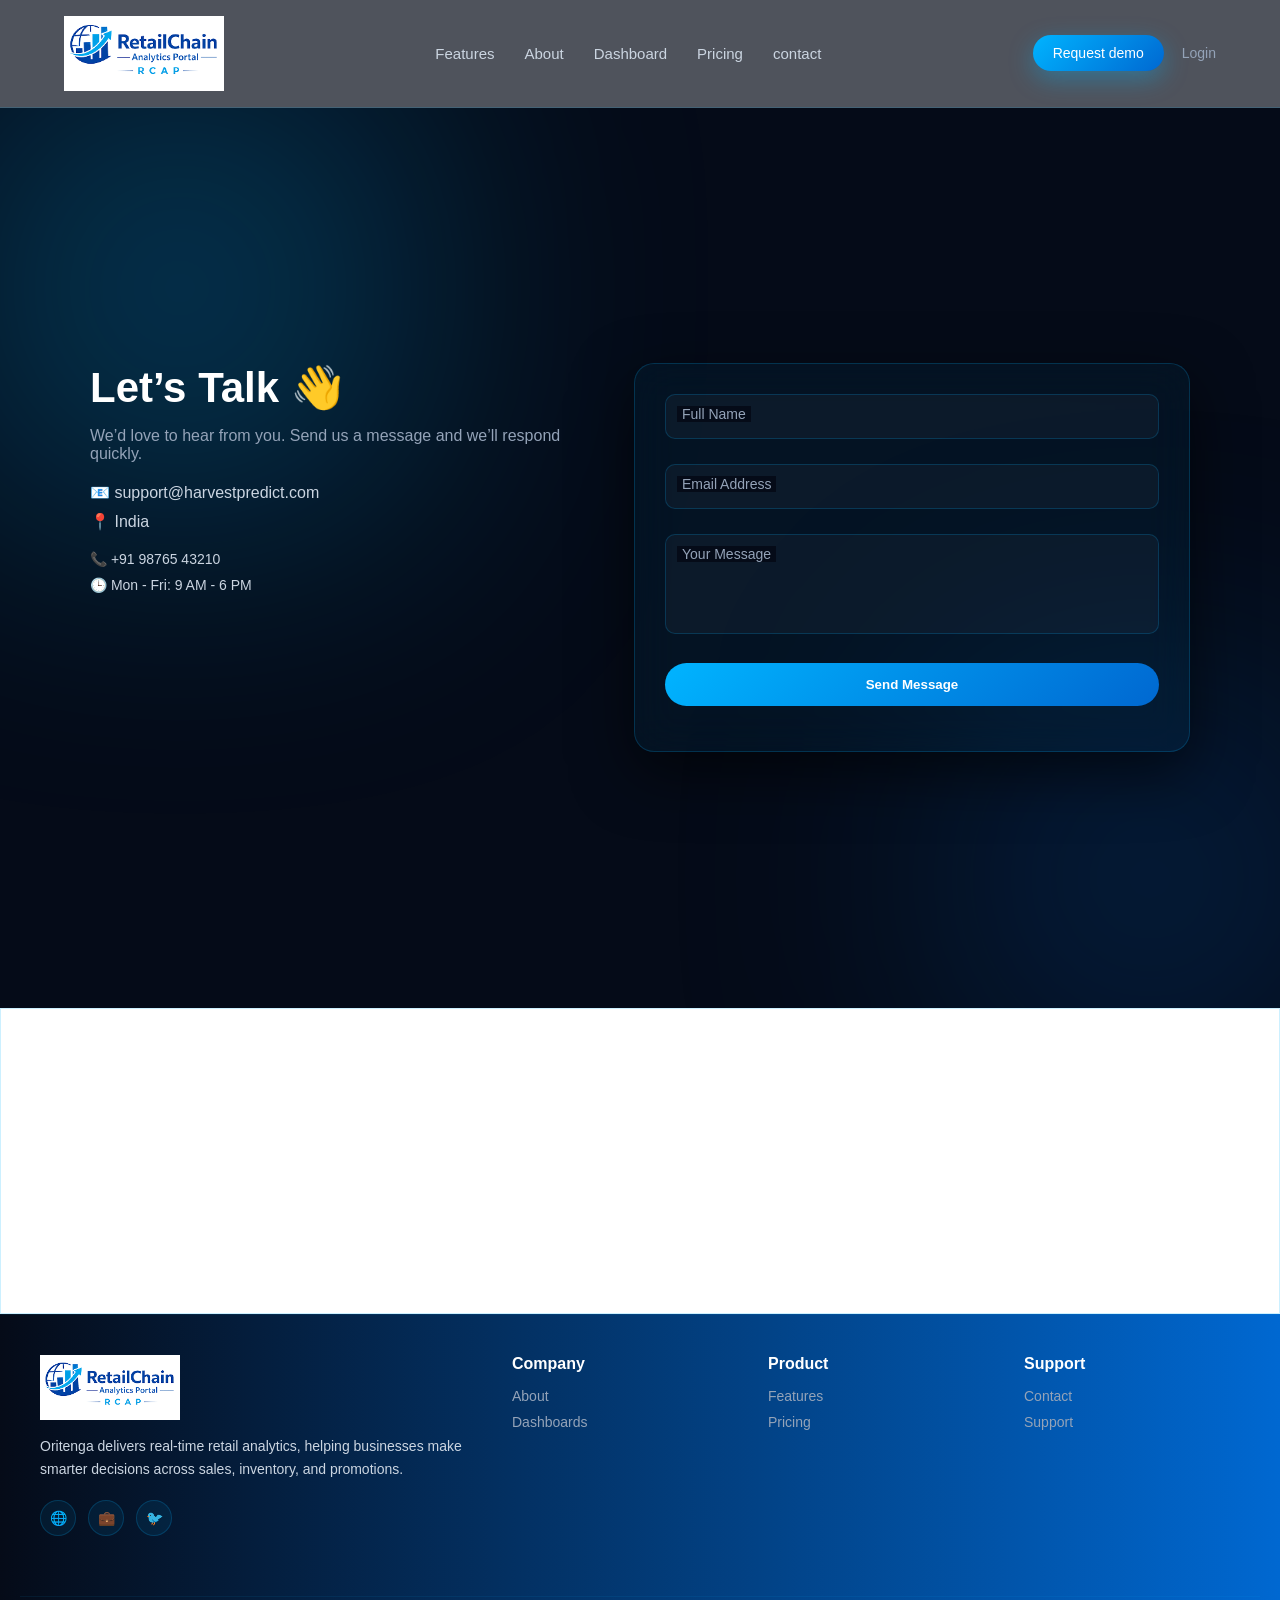
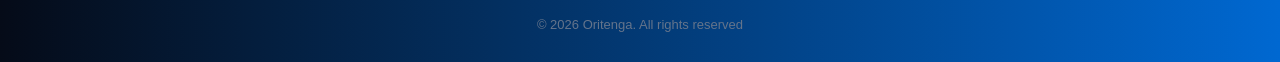
==== contact.html @ 6fa5c56d "retail website" ====
<!DOCTYPE html>
<html lang="en">

<head>
    <meta charset="UTF-8">
    <meta name="viewport" content="width=device-width, initial-scale=1.0">
    <title>Contact Us - RetailChain Analytics Portal</title>
    <link rel="stylesheet" href="assets/css/style.css">
</head>

<body>
    <header class="navbar">
        <div class="nav-container">

            <!-- Logo -->
            <div class="logo">
                <a href="/"><img src="assets/images/logo.png" alt=""></a>
            </div>

            <!-- Nav Links -->
            <nav class="nav-links" id="navLinks">
                <a href="/#features">Features</a>
                <a href="/#solution">About</a>
                <a href="/#showcase">Dashboard</a>
                <a href="pricing.html">Pricing</a>
                <a href="contact.html">contact</a>
                <div class="nav-actions mobile-cta">
                    <a href="login.html" class="login">Login</a>
                    <a href="javacript:void(0)" class="btn-primary" onclick="openModal()">Request demo</a>
                </div>
            </nav>

            <!-- Right Buttons -->
            <div class="nav-actions">
                <a href="javacript:void(0)" class="btn-primary" onclick="openModal()">Request demo</a>
                <a href="login.html" class="login">Login</a>
            </div>

            <!-- Mobile Menu Icon -->
            <div class="menu-toggle" id="menuToggle">
                ☰
            </div>

        </div>
    </header>
    <section class="contact">

        <!-- Background Glow -->
        <div class="bg-blur"></div>

        <div class="contact-wrapper">

            <!-- LEFT -->
            <div class="contact-left">
                <h1>Let’s Talk 👋</h1>
                <p>We’d love to hear from you. Send us a message and we’ll respond quickly.</p>

                <div class="contact-details">
                    <div>📧 support@harvestpredict.com</div>
                    <div>📍 India</div>
                </div>
                <div class="contact-extra">
                    <div style="margin-bottom: 10px;">📞 +91 98765 43210</div>
                    <div>🕒 Mon - Fri: 9 AM - 6 PM</div>
                </div>
            </div>

            <!-- RIGHT FORM -->
            <div class="contact-card">
                <form id="contactForm">

                    <div class="input-group">
                        <input type="text" id="name" required>
                        <label>Full Name</label>
                        <span class="error"></span>
                    </div>

                    <div class="input-group">
                        <input type="email" id="email" required>
                        <label>Email Address</label>
                        <span class="error"></span>
                    </div>

                    <div class="input-group">
                        <textarea id="message" required></textarea>
                        <label>Your Message</label>
                        <span class="error"></span>
                    </div>

                    <button type="submit" class="btn-submit">
                        <span class="btn-text">Send Message</span>
                        <span class="loader"></span>
                    </button>

                    <div id="successMsg"></div>

                </form>
            </div>

        </div>
    </section>
    <div class="contact-map">
        <iframe src="https://www.google.com/maps?q=India&output=embed" loading="lazy">
        </iframe>
    </div>
    <footer class="footer">
        <div class="footer-container">

            <!-- Column 1: Brand -->
            <div class="footer-col brand">
                <div class="logo">
                    <img src="assets/images/logo.png" alt="logo">
                </div>
                <p>
                    Oritenga delivers real-time retail analytics, helping businesses make smarter decisions
                    across sales, inventory, and promotions.
                </p>

                <div class="socials">
                    <a href="#">🌐</a>
                    <a href="#">💼</a>
                    <a href="#">🐦</a>
                </div>
            </div>

            <!-- Column 2 -->
            <div class="footer-col">
                <h4>Company</h4>
                <a href="/#solution">About</a>
                <a href="/#showcase">Dashboards</a>
                <!-- <a href="#">Blog</a> -->
            </div>

            <!-- Column 3 -->
            <div class="footer-col">
                <h4>Product</h4>
                <a href="/#features">Features</a>
                <a href="pricing.html">Pricing</a>
            </div>

            <!-- Column 4 -->
            <div class="footer-col">
                <h4>Support</h4>
                <a href="contact.html">Contact</a>
                <a href="contact.html">Support</a>
                <!-- <a href="#">Privacy Policy</a> -->
            </div>

        </div>

        <!-- Bottom Bar -->
        <div class="footer-bottom">
            <p>© 2026 Oritenga. All rights reserved</p>
        </div>
    </footer>
    <div class="modal" id="demoModal">

        <div class="modal-content" id="modalBox">

            <span class="close" onclick="closeModal()">&times;</span>

            <h2>Request a Demo</h2>

            <form id="demoForm">

                <input type="text" id="name" placeholder="Full Name" required>
                <input type="email" id="email" placeholder="Email Address" required>
                <input type="text" placeholder="Farm Size / Location">

                <p class="" id="formError"></p>

                <button type="submit">Submit Request</button>

            </form>

        </div>

    </div>

    <script src="assets/js/script.js"></script>
    <script>
        const contactform = document.getElementById("contactForm");
        const loader = document.querySelector(".loader");
        const btnText = document.querySelector(".btn-text");

        contactform.addEventListener("submit", function (e) {
            e.preventDefault();

            let valid = true;

            const name = document.getElementById("name");
            const email = document.getElementById("email");
            const message = document.getElementById("message");
            const successMsg = document.getElementById("successMsg");

            document.querySelectorAll(".error").forEach(e => e.innerText = "");
            successMsg.innerText = "";

            if (name.value.trim() === "") {
                showError(name, "Required");
                valid = false;
            }

            if (!validateEmail(email.value)) {
                showError(email, "Invalid email");
                valid = false;
            }

            if (message.value.trim() === "") {
                showError(message, "Required");
                valid = false;
            }

            if (valid) {
                btnText.style.opacity = "0.5";
                loader.style.display = "inline-block";

                setTimeout(() => {
                    loader.style.display = "none";
                    btnText.style.opacity = "1";

                    successMsg.innerText = "✅ Message sent successfully!";
                    contactform.reset();
                }, 1500);
            }
        });

        function showError(input, msg) {
            input.parentElement.querySelector(".error").innerText = msg;
        }

        function validateEmail(email) {
            return /^[^\s@]+@[^\s@]+\.[^\s@]+$/.test(email);
        }
    </script>
</body>

</html>
---- assets/css/style.css ----
/* Reset */
* {
    margin: 0;
    padding: 0;
    box-sizing: border-box;
    font-family: 'Inter', sans-serif;
}

/* Body */
body {
    background: #ffffff;
    color: #fff;
}

/* Navbar */
/* Navbar */
.navbar {
    position: sticky;
    top: 0;
    width: 100%;
    z-index: 1000;

    backdrop-filter: blur(16px);
    background: rgba(5, 11, 24, 0.7);
    border-bottom: 1px solid rgba(0, 180, 255, 0.15);
}

/* Container */
.nav-container {
    max-width: 1200px;
    margin: auto;
    padding: 16px 24px;

    display: flex;
    align-items: center;
    justify-content: space-between;
}

/* Logo */
.logo {
    font-size: 20px;
    font-weight: 600;
    background: #ffffff;
    display: flex;
    align-items: center;
    gap: 8px;
}

.logo img {
    width: 160px;
}

/* Nav Links */
.nav-links {
    display: flex;
    gap: 30px;
}

.nav-links a {
    text-decoration: none;
    color: #cbd5e1;
    font-size: 15px;
    position: relative;
    transition: 0.3s;
}

/* Hover underline animation */
.nav-links a::after {
    content: "";
    position: absolute;
    width: 0%;
    height: 2px;
    left: 0;
    bottom: -6px;
    background: linear-gradient(135deg, #00B4FF, #0068D1);
    transition: 0.3s;
}

.nav-links a:hover {
    color: #00B4FF;
}

.nav-links a:hover::after {
    width: 100%;
}

/* Actions */
.nav-actions {
    display: flex;
    align-items: center;
    gap: 18px;
}

/* Login */
.login {
    text-decoration: none;
    color: #94a3b8;
    font-size: 14px;
    transition: 0.3s;
}

.login:hover {
    color: #00B4FF;
}

/* Primary Button */
.btn-primary {
    padding: 10px 20px;
    border-radius: 999px;
    text-decoration: none;
    font-size: 14px;
    font-weight: 500;

    background: linear-gradient(135deg, #00B4FF, #0068D1);
    color: #fff;

    transition: 0.3s;
    box-shadow: 0 8px 25px rgba(0, 180, 255, 0.35);
}

.btn-primary:hover {
    transform: translateY(-2px);
    box-shadow: 0 12px 35px rgba(0, 180, 255, 0.6);
}

/* Mobile Menu Icon */
.menu-toggle {
    display: none;
    font-size: 24px;
    cursor: pointer;
    color: #00B4FF;
}

/* Mobile CTA */
.mobile-cta {
    display: none;
}

/* ================= MOBILE ================= */
@media (max-width: 768px) {

    .nav-links {
        position: absolute;
        top: 70px;
        left: 0;
        width: 100%;

        flex-direction: column;
        align-items: center;
        gap: 20px;

        background: rgba(5, 11, 24, 0.95);
        backdrop-filter: blur(20px);
        border-bottom: 1px solid rgba(0, 180, 255, 0.15);

        padding: 25px 0;

        /* Animation instead of display none */
        opacity: 0;
        transform: translateY(-10px);
        pointer-events: none;

        transition: all 0.3s ease;
    }

    .nav-links.active {
        opacity: 1;
        transform: translateY(0);
        pointer-events: auto;
    }

    /* Nav links style */
    .nav-links a {
        font-size: 16px;
        color: #cbd5e1;
    }

    .nav-links a:hover {
        color: #00B4FF;
    }

    /* Hide desktop actions */
    .nav-actions {
        display: none;
    }

    /* Menu icon */
    .menu-toggle {
        display: block;
        font-size: 24px;
        color: #00B4FF;
        cursor: pointer;
    }

    /* Mobile CTA */
    .mobile-cta {
        display: flex;
        flex-direction: column;
        gap: 12px;
        margin-top: 10px;
        width: 80%;
    }

    .mobile-cta .btn-primary {
        width: 100%;
        text-align: center;
        padding: 12px;
        border-radius: 8px;
    }
}

/* HERO SECTION */
.hero {
    position: relative;
    padding: 60px 20px;
    text-align: center;
    overflow: hidden;
    background: #050b18;
    color: #fff;
}

/* Gradient Glow Background (UPDATED COLORS) */
.hero-bg {
    position: absolute;
    width: 650px;
    height: 650px;
    background: radial-gradient(circle, rgba(0, 180, 255, 0.35), transparent);
    top: -120px;
    left: 50%;
    transform: translateX(-50%);
    filter: blur(140px);
    z-index: 0;
}

/* Optional secondary glow */
.hero::after {
    content: "";
    position: absolute;
    width: 500px;
    height: 500px;
    background: radial-gradient(circle, rgba(0, 104, 209, 0.25), transparent);
    bottom: -150px;
    right: -100px;
    filter: blur(120px);
}

/* Content */
.hero-content {
    position: relative;
    max-width: 820px;
    margin: auto;
    z-index: 2;
}

.hero-content .badge {
    display: inline-block;
    padding: 6px 14px;
    background: rgba(0, 180, 255, 0.1);
    border: 1px solid rgba(0, 180, 255, 0.3);
    border-radius: 20px;
    font-size: 12px;
    margin-bottom: 20px;
    color: #00B4FF;
    position: inherit;
    top: inherit;
    left: inherit;
}

.hero h1 {
    font-size: 50px;
    font-weight: 700;
    line-height: 1.2;
}

/* Gradient Text Highlight */
.hero h1 span {
    background: linear-gradient(135deg, #00B4FF, #0068D1);
    -webkit-background-clip: text;
    -webkit-text-fill-color: transparent;
}

.subheading {
    margin-top: 20px;
    font-size: 16px;
    color: #cbd5e1;
}

/* CTA */
.hero-cta {
    margin-top: 35px;
}

.btn {
    padding: 12px 24px;
    border-radius: 10px;
    margin: 0 8px;
    text-decoration: none;
    font-weight: 500;
    transition: 0.3s ease;
}

.hero-cta .btn.primary {
    background: linear-gradient(135deg, #00B4FF, #0068D1);
    color: #fff;
    box-shadow: 0 8px 25px rgba(0, 180, 255, 0.4);
}

.hero-cta .btn.primary:hover {
    box-shadow: 0 12px 35px rgba(0, 180, 255, 0.6);
    transform: translateY(-2px);
}

.hero-cta .btn.secondary {
    border: 1px solid rgba(0, 180, 255, 0.4);
    color: #00B4FF;
    background: rgba(0, 180, 255, 0.05);
}

.hero-cta .btn.secondary:hover {
    background: rgba(0, 180, 255, 0.1);
}

/* Floating Cards */
.hero-visuals {
    position: relative;
    margin-top: 70px;
    height: 220px;
}

.hero-visuals .card {
    position: absolute;
    padding: 14px 20px;
    border-radius: 14px;
    backdrop-filter: blur(14px);
    background: rgba(0, 180, 255, 0.08);
    border: 1px solid rgba(0, 180, 255, 0.2);
    box-shadow: 0 10px 40px rgba(0, 104, 209, 0.3);
    font-size: 14px;
    animation: float 6s infinite ease-in-out;
}

/* Positions */
.hero-visuals .card-1 {
    left: 18%;
    top: 20px;
}

.hero-visuals .card-2 {
    left: 50%;
    top: 90px;
    transform: translateX(-50%);
}

.hero-visuals .card-3 {
    right: 18%;
    top: 30px;
}

/* Animation */
@keyframes float {

    0%,
    100% {
        transform: translateY(0);
    }

    50% {
        transform: translateY(-12px);
    }
}

/* Responsive */
@media (max-width: 768px) {
    .hero h1 {
        font-size: 34px;
    }

    .hero-visuals {
        height: 160px;
        display: none;
    }

    .card {
        font-size: 12px;
        padding: 10px 14px;
    }
}

/* about section  */
.about {
    padding: 50px 20px;
    background: #111828;
    color: #fff;
}

.about-container {
    max-width: 1100px;
    margin: auto;
    text-align: center;
}

/* Header */
.section-tag {
    color: #00B4FF;
    font-size: 13px;
    margin-bottom: 10px;
    letter-spacing: 1px;
}

.about h2 {
    font-size: 36px;
    margin-bottom: 20px;
}

.about-desc {
    max-width: 700px;
    margin: auto;
    color: #cbd5e1;
    font-size: 16px;
    line-height: 1.6;
}

/* Cards */
.about-cards {
    display: grid;
    grid-template-columns: repeat(3, 1fr);
    gap: 24px;
    margin-top: 60px;
}

.about-card {
    padding: 30px 20px;
    border-radius: 16px;

    background: rgba(0, 180, 255, 0.06);
    border: 1px solid rgba(0, 180, 255, 0.15);

    backdrop-filter: blur(12px);
    transition: 0.3s;
}

.about-card h3 {
    margin-bottom: 10px;
    font-size: 18px;
}

.about-card p {
    color: #cbd5e1;
    font-size: 14px;
}

/* Hover effect */
.about-card:hover {
    transform: translateY(-6px);
    border-color: #00B4FF;
    box-shadow: 0 10px 30px rgba(0, 180, 255, 0.25);
}

/* Responsive */
@media (max-width: 768px) {
    .about h2 {
        font-size: 26px;
    }

    .about-cards {
        grid-template-columns: 1fr;
        gap: 16px;
    }
}


/* SECTION */
.features {
    padding: 50px 20px;
    color: #fff;
    position: relative;
    background: #050b18;
    overflow: hidden;
}

.features::before {
    content: "";
    position: absolute;
    width: 600px;
    height: 600px;
    background: radial-gradient(circle, rgba(0, 180, 255, 0.25), transparent);
    top: -150px;
    left: 50%;
    transform: translateX(-50%);
    filter: blur(120px);
}

.features::after {
    content: "";
    position: absolute;
    width: 500px;
    height: 500px;
    background: radial-gradient(circle, rgba(0, 104, 209, 0.2), transparent);
    bottom: -150px;
    right: -100px;
    filter: blur(120px);
}

.features-container {
    max-width: 1100px;
    margin: auto;
}

/* Header */
.features-header {
    text-align: center;
    margin-bottom: 60px;
}

.features-header h2 {
    font-size: 34px;
}

.section-tag {
    color: #00B4FF;
    font-size: 13px;
    margin-bottom: 10px;
}

/* Timeline */
.features-timeline {
    position: relative;
    margin-top: 40px;
}

/* Center line */
.features-timeline::before {
    content: "";
    position: absolute;
    left: 50%;
    top: 0;
    width: 2px;
    height: 100%;
    background: linear-gradient(#00B4FF, #0068D1);
    transform: translateX(-50%);
}

/* Items */
.feature-item {
    width: 50%;
    padding: 20px 40px;
    position: relative;
}

.feature-item.left {
    text-align: right;
}

.feature-item.right {
    margin-left: 50%;
}

/* Cards */
.feature-card {
    display: inline-block;
    max-width: 360px;
    padding: 24px;
    border-radius: 16px;

    background: rgba(0, 180, 255, 0.06);
    border: 1px solid rgba(0, 180, 255, 0.15);
    backdrop-filter: blur(12px);

    transition: 0.3s;
}

.feature-card h3 {
    margin-bottom: 10px;
}

.feature-card p {
    color: #e9e6e6;
    font-size: 14px;
}

/* Hover */
.feature-card:hover {
    transform: translateY(-6px);
    border-color: #00B4FF;
    box-shadow: 0 10px 30px rgba(0, 180, 255, 0.25);
}

/* Dots */
.feature-item::before {
    content: "";
    position: absolute;
    top: 30px;
    width: 12px;
    height: 12px;
    background: #00B4FF;
    border-radius: 50%;
    box-shadow: 0 0 10px #00B4FF;
}

.feature-item.left::before {
    right: -6px;
}

.feature-item.right::before {
    left: -6px;
}

/* Responsive */
@media (max-width: 768px) {

    .features-timeline::before {
        left: 8px;
    }

    .feature-item {
        width: 100%;
        padding-left: 30px;
        margin-bottom: 30px;
    }

    .feature-item.right {
        margin-left: 0;
    }

    .feature-item.left {
        text-align: left;
    }

    .feature-item::before {
        left: 1px;
    }
    .feature-item.right::before {
        left: 1px;
    }
}

/* dashboard */
.showcase {
    padding: 50px 20px;
    background: #111828;
    color: #fff;
}

.showcase-container {
    max-width: 1200px;
    margin: auto;
}

/* Header */
.showcase-header {
    text-align: center;
    margin-bottom: 60px;
}

.showcase-header h2 {
    font-size: 34px;
}

/* Grid Layout */
.showcase-grid {
    display: grid;
    grid-template-columns: repeat(3, 1fr);
    grid-auto-rows: 220px;
    gap: 20px;
}

/* Card Base */
.showcase-card {
    position: relative;
    overflow: hidden;
    border-radius: 16px;

    background: rgba(0, 180, 255, 0.05);
    border: 1px solid rgba(0, 180, 255, 0.15);

    backdrop-filter: blur(10px);
    cursor: pointer;
}

/* Image */
.showcase-card img {
    width: 100%;
    height: 100%;
    object-fit: contain;
    transition: 0.4s ease;
}

/* Overlay */
.overlay {
    position: absolute;
    bottom: 0;
    left: 0;
    width: 100%;
    padding: 20px;
    background: linear-gradient(to top,
            rgba(5, 11, 24, 0.9),
            transparent);

    opacity: 0;
    transition: 0.3s;
}

.overlay h3 {
    font-size: 18px;
}

/* Hover Effects */
.showcase-card:hover img {
    transform: scale(1.08);
}

.showcase-card:hover .overlay {
    opacity: 1;
}

/* Special Sizes */
.showcase-card.large {
    grid-column: span 2;
    grid-row: span 2;
}

.showcase-card.wide {
    grid-column: span 2;
}

/* Responsive */
@media (max-width: 768px) {
    .showcase-grid {
        grid-template-columns: 1fr;
        grid-auto-rows: 200px;
    }

    .showcase-card.large,
    .showcase-card.wide {
        grid-column: span 1;
        grid-row: span 1;
    }
}

/* flow diagram */
.dataflow {
    padding: 50px 20px;
    background: #050b18;
    color: #fff;
    text-align: center;
}

/* Header */
.dataflow-header h2 {
    font-size: 34px;
    margin-bottom: 15px;
}

.dataflow-desc {
    color: #cbd5e1;
    max-width: 650px;
    margin: auto;
}

/* Flow Layout */
.flow-wrapper {
    margin-top: 60px;
    display: flex;
    align-items: center;
    justify-content: center;
    flex-wrap: wrap;
    gap: 10px;
}

/* Step */
.flow-step {
    display: flex;
    flex-direction: column;
    align-items: center;
    gap: 10px;

    padding: 20px;
    border-radius: 16px;

    background: rgba(0, 180, 255, 0.06);
    border: 1px solid rgba(0, 180, 255, 0.15);

    backdrop-filter: blur(10px);
    min-width: 140px;

    transition: 0.3s;
}

.flow-step .icon {
    font-size: 28px;
}

.flow-step p {
    font-size: 14px;
    color: #cbd5e1;
}

/* Highlight final step */
.flow-step.highlight {
    border-color: #00B4FF;
    box-shadow: 0 10px 30px rgba(0, 180, 255, 0.3);
}

/* Hover */
.flow-step:hover {
    transform: translateY(-6px);
}

/* Connecting line */
.flow-line {
    width: 60px;
    height: 2px;
    background: linear-gradient(90deg, #00B4FF, #0068D1);
    position: relative;
}

/* Animated flow effect */
.flow-line::after {
    content: "";
    position: absolute;
    width: 20px;
    height: 2px;
    background: #00B4FF;
    animation: flowMove 2s linear infinite;
}

@keyframes flowMove {
    0% {
        left: 0;
    }

    100% {
        left: 100%;
    }
}

/* Responsive */
@media (max-width: 768px) {

    .flow-wrapper {
        flex-direction: column;
    }

    .flow-line {
        width: 2px;
        height: 40px;
    }

    .flow-line::after {
        width: 2px;
        height: 10px;
        animation: flowMoveVertical 2s linear infinite;
    }

    @keyframes flowMoveVertical {
        0% {
            top: 0;
        }

        100% {
            top: 100%;
        }
    }
}

/* impact */
.impact {
    padding: 50px 20px;
    color: #fff;
    text-align: center;
    position: relative;
    background: #050b18;
    overflow: hidden;
}

.impact::before {
    content: "";
    position: absolute;
    width: 600px;
    height: 600px;
    background: radial-gradient(circle, rgba(0, 180, 255, 0.25), transparent);
    top: 50%;
    left: 50%;
    transform: translate(-50%, -50%);
    filter: blur(120px);
}

.impact::after {
    content: "";
    position: absolute;
    width: 400px;
    height: 400px;
    background: radial-gradient(circle, rgba(0, 104, 209, 0.2), transparent);
    bottom: -100px;
    right: -100px;
    filter: blur(100px);
}

/* Header */
.impact-header h2 {
    font-size: 34px;
    margin-bottom: 50px;
}

/* Grid */
.impact-grid {
    display: grid;
    grid-template-columns: repeat(3, 1fr);
    gap: 24px;
    max-width: 1000px;
    margin: auto;
}

/* Cards */
.impact-card {
    padding: 40px 20px;
    border-radius: 18px;

    background: rgba(0, 180, 255, 0.06);
    border: 1px solid rgba(0, 180, 255, 0.15);

    backdrop-filter: blur(12px);
    transition: 0.3s;
}

.impact-card h3 {
    font-size: 28px;
    margin-bottom: 10px;
}

.impact-card h4 {
    font-size: 24px;
    font-weight: 600;
    margin-bottom: 10px;

    background: linear-gradient(135deg, #00B4FF, #0068D1);
    -webkit-background-clip: text;
    -webkit-text-fill-color: transparent;
}

.impact-card p {
    font-size: 14px;
    color: #cbd5e1;
}

/* Hover */
.impact-card:hover {
    transform: translateY(-8px);
    border-color: #00B4FF;
    box-shadow: 0 12px 35px rgba(0, 180, 255, 0.25);
}

/* Responsive */
@media (max-width: 768px) {
    .impact-grid {
        grid-template-columns: 1fr;
    }
}

/* roles */
.roles {
    padding: 50px 20px;
    background: #050b18;
    color: #fff;
}

.roles-container {
    max-width: 1100px;
    margin: auto;
}

/* Layout */
.roles-layout {
    display: grid;
    grid-template-columns: 280px 1fr;
    gap: 40px;
    margin-top: 50px;
}

/* Tabs */
.roles-tabs {
    display: flex;
    flex-direction: column;
    gap: 12px;
}

.role-tab {
    padding: 14px 16px;
    border-radius: 10px;
    cursor: pointer;

    background: rgba(0, 180, 255, 0.05);
    border: 1px solid rgba(0, 180, 255, 0.1);

    transition: 0.3s;
    color: #cbd5e1;
}

.role-tab:hover {
    background: rgba(0, 180, 255, 0.1);
}

.role-tab.active {
    background: linear-gradient(135deg, #00B4FF, #0068D1);
    color: #fff;
    border-color: transparent;
}

/* Content */
.roles-content {
    position: relative;
}

.role-content {
    display: none;
}

.role-content.active {
    display: block;
}

.role-content h3 {
    font-size: 24px;
    margin-bottom: 10px;
}

.role-content p {
    color: #cbd5e1;
    margin-bottom: 20px;
}

/* Preview Box */
.preview {
    height: 200px;
    border-radius: 16px;

    background: rgba(0, 180, 255, 0.06);
    border: 1px solid rgba(0, 180, 255, 0.15);

    display: flex;
    align-items: center;
    justify-content: center;

    font-size: 14px;
    color: #94a3b8;

    backdrop-filter: blur(10px);
}

/* Responsive */
@media (max-width: 768px) {
    .roles-layout {
        grid-template-columns: 1fr;
    }

    .roles-tabs {
        flex-direction: row;
        overflow-x: auto;
    }
}

/* footer */
.footer {
    background: linear-gradient(to right, #050b18, #0068D1);
    color: #cbd5e1;
    padding: 40px 20px 30px;
    border-top: 1px solid rgba(0, 180, 255, 0.08);
}

/* Container */
.footer-container {
    max-width: 1200px;
    margin: auto;
    display: grid;
    grid-template-columns: 2fr 1fr 1fr 1fr;
    gap: 40px;
}

/* Brand */
.footer-col.brand p {
    margin-top: 15px;
    font-size: 14px;
    line-height: 1.6;
}

/* Logo */
.footer .logo img {
    width: 140px;
}

.footer .logo {
    display: inline-block;
}

/* Headings */
.footer-col h4 {
    color: #fff;
    margin-bottom: 15px;
    font-size: 16px;
}

/* Links */
.footer-col a {
    display: block;
    text-decoration: none;
    color: #94a3b8;
    font-size: 14px;
    margin-bottom: 10px;
    transition: 0.3s;
}

.footer-col a:hover {
    color: #00B4FF;
}

/* Socials */
.socials {
    margin-top: 20px;
    display: flex;
    gap: 12px;
}

.socials a {
    width: 36px;
    height: 36px;
    display: flex;
    align-items: center;
    justify-content: center;

    border-radius: 50%;
    background: rgba(0, 180, 255, 0.08);
    border: 1px solid rgba(0, 180, 255, 0.2);

    transition: 0.3s;
}

.socials a:hover {
    background: linear-gradient(135deg, #00B4FF, #0068D1);
    color: #fff;
}

/* Bottom Bar */
.footer-bottom {
    text-align: center;
    margin-top: 50px;
    padding-top: 20px;
    border-top: 1px solid rgba(0, 180, 255, 0.08);
    font-size: 13px;
    color: #64748b;
}

/* Responsive */
@media (max-width: 768px) {
    .footer-container {
        grid-template-columns: 1fr;
        gap: 30px;
        text-align: center;
    }

    .socials {
        justify-content: center;
    }
}


/* contact-us page */
/* SECTION */
.contact {
    min-height: 100vh;
    display: flex;
    align-items: center;
    justify-content: center;
    padding: 60px 20px;
    position: relative;
    overflow: hidden;
    background: #050b18;
}

/* GLOW BACKGROUND */
.bg-blur {
    position: absolute;
    width: 600px;
    height: 600px;
    background: radial-gradient(circle, rgba(0, 180, 255, 0.3), transparent);
    filter: blur(120px);
    top: -120px;
    left: -120px;
}

/* EXTRA GLOW */
.contact::after {
    content: "";
    position: absolute;
    width: 500px;
    height: 500px;
    background: radial-gradient(circle, rgba(0, 104, 209, 0.25), transparent);
    bottom: -120px;
    right: -120px;
    filter: blur(120px);
}

/* WRAPPER */
.contact-wrapper {
    display: flex;
    max-width: 1100px;
    width: 100%;
    gap: 50px;
    z-index: 1;
}

/* LEFT */
.contact-left {
    flex: 1;
    color: #fff;
}

.contact-left h1 {
    font-size: 42px;
    margin-bottom: 15px;
}

.contact-left p {
    color: #94a3b8;
    margin-bottom: 20px;
}

.contact-details div {
    margin-bottom: 10px;
    color: #cbd5e1;
}

/* CARD */
.contact-card {
    flex: 1;
    padding: 30px;
    border-radius: 20px;

    background: rgba(0, 180, 255, 0.05);
    backdrop-filter: blur(20px);
    border: 1px solid rgba(0, 180, 255, 0.2);

    box-shadow: 0 20px 60px rgba(0, 0, 0, 0.6);
}

/* INPUT GROUP */
.input-group {
    position: relative;
    margin-bottom: 25px;
}

.input-group input,
.input-group textarea {
    width: 100%;
    padding: 14px;
    border-radius: 10px;
    border: 1px solid rgba(0, 180, 255, 0.2);
    background: rgba(255, 255, 255, 0.03);
    color: #fff;
    outline: none;
    transition: 0.3s;
}

/* FOCUS EFFECT */
.input-group input:focus,
.input-group textarea:focus {
    border-color: #00B4FF;
    box-shadow: 0 0 0 2px rgba(0, 180, 255, 0.2);
}

textarea {
    height: 100px;
    resize: none;
}

/* FLOATING LABEL */
.input-group label {
    position: absolute;
    left: 12px;
    top: 12px;
    color: #94a3b8;
    font-size: 14px;
    pointer-events: none;
    transition: 0.3s;
    background: #050b18;
    padding: 0 5px;
}

.input-group input:focus+label,
.input-group input:valid+label,
.input-group textarea:focus+label,
.input-group textarea:valid+label {
    top: -8px;
    font-size: 12px;
    color: #00B4FF;
}

/* ERROR */
.error {
    font-size: 12px;
    color: #ff6b6b;
}

/* BUTTON */
.btn-submit {
    width: 100%;
    padding: 14px;
    border-radius: 999px;
    border: none;
    cursor: pointer;

    background: linear-gradient(135deg, #00B4FF, #0068D1);
    color: #fff;
    font-weight: 600;

    position: relative;
    overflow: hidden;
    transition: 0.3s;
}

.btn-submit:hover {
    transform: translateY(-2px);
    box-shadow: 0 12px 35px rgba(0, 180, 255, 0.5);
}

/* LOADER */
.loader {
    display: none;
    width: 18px;
    height: 18px;
    border: 2px solid #fff;
    border-top: 2px solid transparent;
    border-radius: 50%;
    animation: spin 1s linear infinite;
    position: absolute;
    right: 20px;
    top: 50%;
    transform: translateY(-50%);
}

@keyframes spin {
    to {
        transform: rotate(360deg);
    }
}

/* SUCCESS */
#successMsg {
    margin-top: 15px;
    color: #00B4FF;
    font-weight: 500;
    text-align: center;
}

.contact-map {
    /* margin-top: 60px;
    border-radius: 20px; */
    overflow: hidden;

    border: 1px solid rgba(0, 180, 255, 0.2);
    box-shadow: 0 20px 60px rgba(0, 0, 0, 0.6);
}

.contact-map iframe {
    width: 100%;
    height: 300px;
    border: none;
}

.contact-extra {
    margin-top: 20px;
    color: #cbd5e1;
    font-size: 14px;
}

/* MOBILE */
@media (max-width: 768px) {
    .contact-wrapper {
        flex-direction: column;
    }

    .contact-left h1 {
        font-size: 30px;
    }
}


/* pricing page */
.pricing {
    padding: 100px 20px;
    text-align: center;
    position: relative;
    overflow: hidden;

    background:
        radial-gradient(at 20% 30%, rgba(0, 180, 255, 0.25), transparent 50%),
        radial-gradient(at 80% 70%, rgba(0, 104, 209, 0.25), transparent 50%),
        #050b18;
}

/* TITLE */
.section-title {
    font-size: 36px;
    margin-bottom: 10px;
}

.section-subtext {
    color: #d6c2b9;
    margin-bottom: 50px;
}

/* GRID */
.pricing-grid {
    display: grid;
    grid-template-columns: repeat(3, 1fr);
    gap: 30px;
    max-width: 1100px;
    margin: auto;
}

/* CARD */
.pricing-card {
    background: rgba(0, 180, 255, 0.05);
    border: 1px solid rgba(0, 180, 255, 0.2);
    padding: 32px;
    border-radius: 20px;

    backdrop-filter: blur(20px);
    transition: 0.4s;
    position: relative;

    box-shadow: 0 10px 40px rgba(0, 0, 0, 0.5);
}

/* Hover Glow */
.pricing-card:hover {
    transform: translateY(-12px) scale(1.02);
    border-color: #00B4FF;
    box-shadow: 0 20px 60px rgba(0, 180, 255, 0.25);
}

/* POPULAR */
.popular {
    transform: scale(1.06);
    border: 1px solid #00B4FF;
    box-shadow: 0 20px 70px rgba(0, 180, 255, 0.4);
}

/* Glow ring */
.popular::before {
    content: "";
    position: absolute;
    inset: -2px;
    border-radius: 20px;
    /* background: linear-gradient(135deg, #00B4FF, #0068D1); */
    z-index: -1;
    filter: blur(12px);
}


/* BADGE */
.badge {
    position: absolute;
    top: -12px;
    left: 50%;
    transform: translateX(-50%);

    background: linear-gradient(135deg, #00B4FF, #0068D1);
    color: #fff;

    padding: 6px 14px;
    border-radius: 999px;
    font-size: 12px;
}

/* PRICE */
.price {
    font-size: 36px;
    margin: 20px 0;
    font-weight: 600;

    background: linear-gradient(135deg, #00B4FF, #0068D1);
    -webkit-background-clip: text;
    -webkit-text-fill-color: transparent;
}

.price span {
    font-size: 14px;
    color: #94a3b8;
}

/* LIST */
.pricing-card ul {
    list-style: none;
    margin: 20px 0;
}

.pricing-card ul li {
    margin-bottom: 12px;
    font-size: 14px;
    color: #cbd5e1;
}

/* BUTTONS */
/* Primary */
.pricing .btn-primary {
    display: inline-block;
    padding: 12px 24px;
    border-radius: 999px;

    background: linear-gradient(135deg, #00B4FF, #0068D1);
    color: #fff;
    text-decoration: none;

    transition: 0.3s;
    box-shadow: 0 8px 25px rgba(0, 180, 255, 0.35);
}

.pricing .btn-primary:hover {
    transform: translateY(-2px);
}

/* Outline */
.pricing .btn-outline {
    display: inline-block;
    padding: 12px 24px;
    border-radius: 999px;

    border: 1px solid rgba(0, 180, 255, 0.4);
    color: #00B4FF;
    text-decoration: none;

    background: rgba(0, 180, 255, 0.05);
}

/* MOBILE */
@media (max-width: 900px) {
    .pricing-grid {
        grid-template-columns: 1fr;
    }

    .popular {
        transform: none;
    }
}

/* popup css */
/* BUTTON */
.demo-btn {
    padding: 12px 24px;
    background: linear-gradient(135deg, #00B4FF, #0068D1);
    color: #fff;
    border: none;
    border-radius: 10px;
    cursor: pointer;
    font-weight: 600;
    box-shadow: 0 8px 25px rgba(0, 180, 255, 0.35);
    transition: 0.3s;
}

.demo-btn:hover {
    transform: translateY(-2px);
    box-shadow: 0 12px 35px rgba(0, 180, 255, 0.6);
}

/* BACKDROP */
.modal {
    display: none;
    position: fixed;
    inset: 0;

    background: rgba(5, 11, 24, 0.7);
    backdrop-filter: blur(12px);

    justify-content: center;
    align-items: center;
    z-index: 1000;
}

/* MODAL BOX */
.modal-content {
    background: rgba(10, 20, 40, 0.85);
    backdrop-filter: blur(20px);

    padding: 30px;
    border-radius: 18px;
    width: 420px;
    max-width: 90%;

    color: #fff;
    text-align: center;
    position: relative;

    border: 1px solid rgba(0, 180, 255, 0.2);
    box-shadow: 0 20px 60px rgba(0, 0, 0, 0.6);

    animation: fadeIn 0.4s ease;
}

/* CLOSE */
.close {
    position: absolute;
    top: 12px;
    right: 16px;
    font-size: 20px;
    cursor: pointer;
    color: #94a3b8;
    transition: 0.3s;
}

.close:hover {
    color: #00B4FF;
}

/* FORM */
.modal-content form {
    display: flex;
    flex-direction: column;
    gap: 14px;
    margin-top: 20px;
}

/* INPUT */
.modal-content input {
    padding: 12px;
    border-radius: 8px;
    border: 1px solid rgba(0, 180, 255, 0.2);
    background: rgba(255, 255, 255, 0.05);
    color: #fff;
    outline: none;
    transition: 0.3s;
}

.modal-content input::placeholder {
    color: #94a3b8;
}

.modal-content input:focus {
    border-color: #00B4FF;
    box-shadow: 0 0 0 2px rgba(0, 180, 255, 0.2);
}

/* SUBMIT BUTTON */
.modal-content button {
    padding: 12px;
    border-radius: 8px;
    border: none;

    background: linear-gradient(135deg, #00B4FF, #0068D1);
    color: #fff;
    font-weight: 600;

    cursor: pointer;
    transition: 0.3s;
}

.modal-content button:hover {
    transform: translateY(-2px);
}

/* ERROR */
.error {
    color: #ff6b6b;
    font-size: 13px !important;
    min-height: 18px;
}

/* SUCCESS */
.success {
    color: #00B4FF;
    font-weight: 500;
}

/* ANIMATION */
@keyframes fadeIn {
    from {
        opacity: 0;
        transform: scale(0.9) translateY(10px);
    }

    to {
        opacity: 1;
        transform: scale(1) translateY(0);
    }
}

/* SHAKE */
.shake {
    animation: shake 0.3s;
}

@keyframes shake {
    0% {
        transform: translateX(0);
    }

    25% {
        transform: translateX(-6px);
    }

    50% {
        transform: translateX(6px);
    }

    75% {
        transform: translateX(-6px);
    }

    100% {
        transform: translateX(0);
    }
}
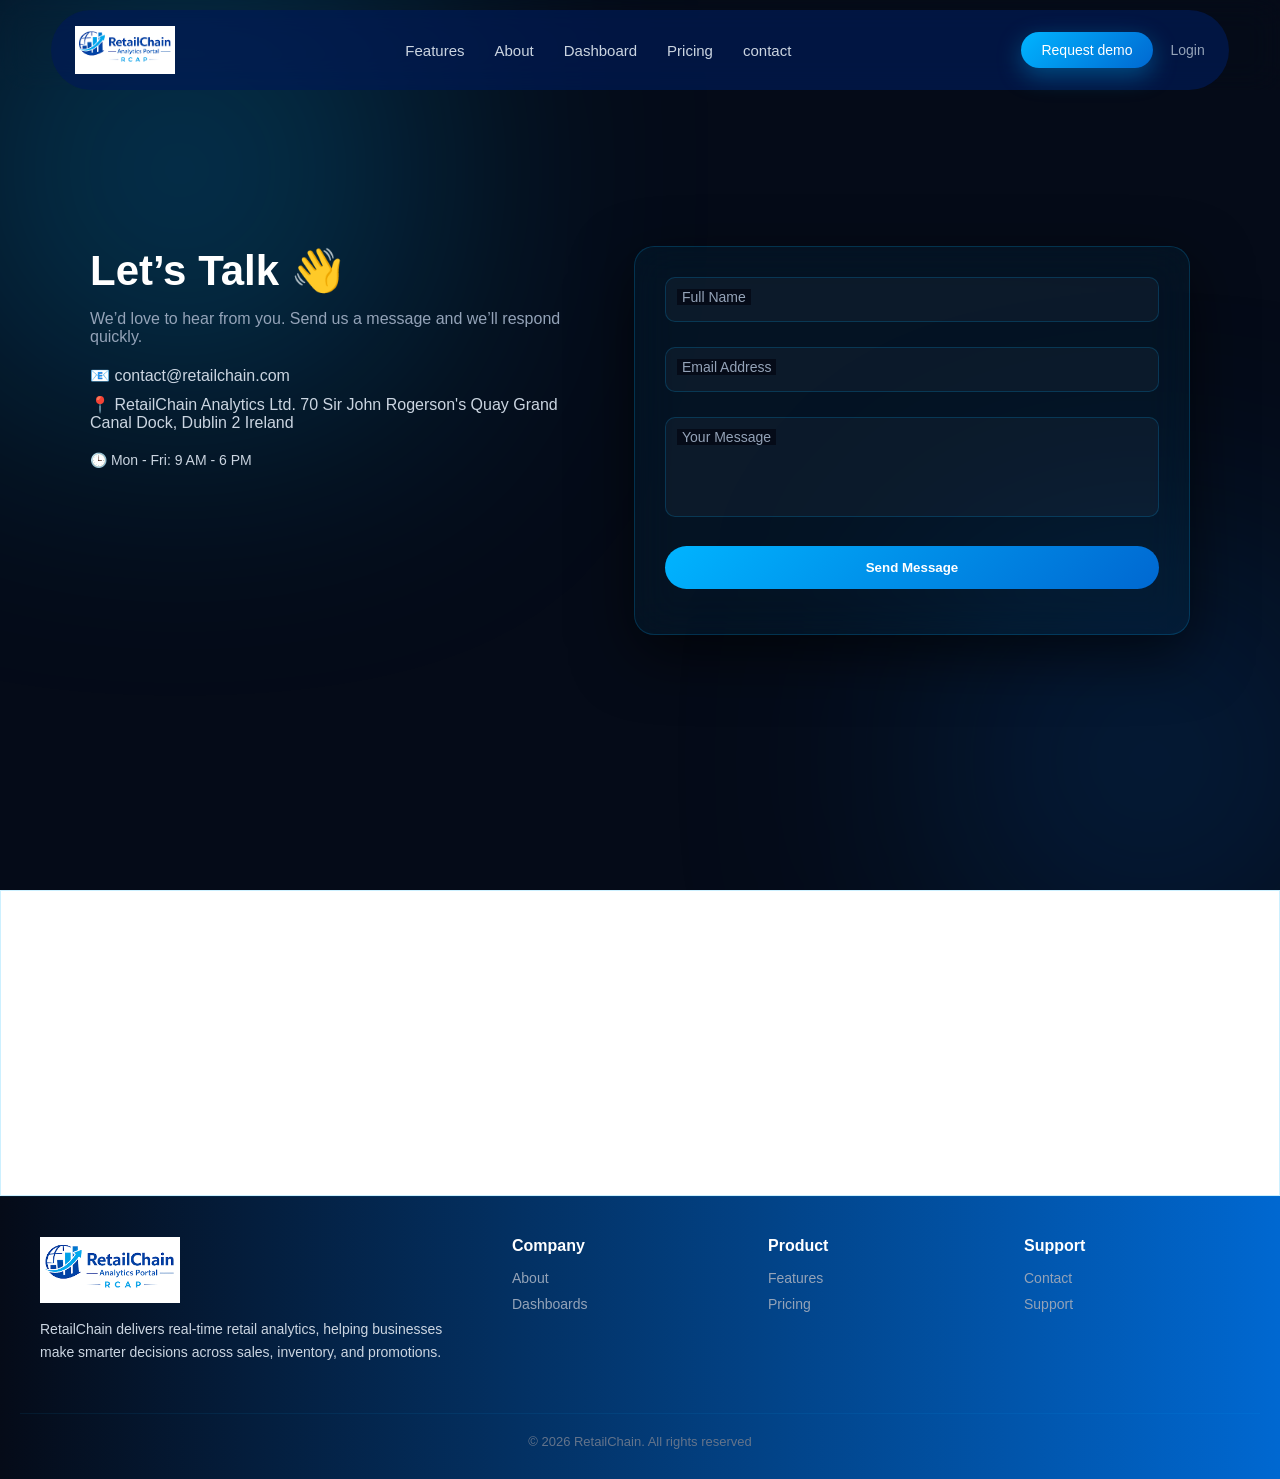
==== commit 39a85321: "minor chnages" ====
--- a/contact.html
+++ b/contact.html
@@ -6,6 +6,7 @@
     <meta name="viewport" content="width=device-width, initial-scale=1.0">
     <title>Contact Us - RetailChain Analytics Portal</title>
     <link rel="stylesheet" href="assets/css/style.css">
+    <script src="https://cdnjs.cloudflare.com/ajax/libs/jquery/3.6.0/jquery.min.js"></script>
 </head>
 
 <body>
@@ -26,13 +27,13 @@
                 <a href="contact.html">contact</a>
                 <div class="nav-actions mobile-cta">
                     <a href="login.html" class="login">Login</a>
-                    <a href="javacript:void(0)" class="btn-primary" onclick="openModal()">Request demo</a>
+                    <a href="javacript:void(0)" class="btn-primary openDemo">Request demo</a>
                 </div>
             </nav>
 
             <!-- Right Buttons -->
             <div class="nav-actions">
-                <a href="javacript:void(0)" class="btn-primary" onclick="openModal()">Request demo</a>
+                <a href="javacript:void(0)" class="btn-primary openDemo">Request demo</a>
                 <a href="login.html" class="login">Login</a>
             </div>
 
@@ -56,11 +57,14 @@
                 <p>We’d love to hear from you. Send us a message and we’ll respond quickly.</p>
 
                 <div class="contact-details">
-                    <div>📧 support@harvestpredict.com</div>
-                    <div>📍 India</div>
+                    <div>📧 contact@retailchain.com</div>
+                    <div>📍 RetailChain Analytics Ltd.
+                        70 Sir John Rogerson's Quay
+                        Grand Canal Dock, Dublin 2
+                        Ireland</div>
                 </div>
                 <div class="contact-extra">
-                    <div style="margin-bottom: 10px;">📞 +91 98765 43210</div>
+                    <!-- <div style="margin-bottom: 10px;">📞 +91 98765 43210</div> -->
                     <div>🕒 Mon - Fri: 9 AM - 6 PM</div>
                 </div>
             </div>
@@ -100,8 +104,10 @@
         </div>
     </section>
     <div class="contact-map">
-        <iframe src="https://www.google.com/maps?q=India&output=embed" loading="lazy">
-        </iframe>
+        <iframe
+            src="https://www.google.com/maps/embed?pb=!1m18!1m12!1m3!1d1733.6852027132356!2d-6.237495824514943!3d53.34542617479383!2m3!1f0!2f0!3f0!3m2!1i1024!2i768!4f13.1!3m3!1m2!1s0x48670eedbff7895b%3A0xa3d253fb0def968d!2sMatheson%20LLP!5e1!3m2!1sen!2sin!4v1774638429382!5m2!1sen!2sin"
+            width="600" height="450" style="border:0;" allowfullscreen="" loading="lazy"
+            referrerpolicy="no-referrer-when-downgrade"></iframe>
     </div>
     <footer class="footer">
         <div class="footer-container">
@@ -112,15 +118,11 @@
                     <img src="assets/images/logo.png" alt="logo">
                 </div>
                 <p>
-                    Oritenga delivers real-time retail analytics, helping businesses make smarter decisions
+                    RetailChain delivers real-time retail analytics, helping businesses make smarter decisions
                     across sales, inventory, and promotions.
                 </p>
 
-                <div class="socials">
-                    <a href="#">🌐</a>
-                    <a href="#">💼</a>
-                    <a href="#">🐦</a>
-                </div>
+
             </div>
 
             <!-- Column 2 -->
@@ -150,30 +152,35 @@
 
         <!-- Bottom Bar -->
         <div class="footer-bottom">
-            <p>© 2026 Oritenga. All rights reserved</p>
+            <p>© 2026 RetailChain. All rights reserved</p>
         </div>
     </footer>
-    <div class="modal" id="demoModal">
-
-        <div class="modal-content" id="modalBox">
-
-            <span class="close" onclick="closeModal()">&times;</span>
-
-            <h2>Request a Demo</h2>
-
-            <form id="demoForm">
-
-                <input type="text" id="name" placeholder="Full Name" required>
-                <input type="email" id="email" placeholder="Email Address" required>
-                <input type="text" placeholder="Farm Size / Location">
-
-                <p class="" id="formError"></p>
-
-                <button type="submit">Submit Request</button>
-
-            </form>
-
-        </div>
+    <div class="demo-overlay" id="demoOverlay"></div>
+
+    <!-- Side Popup -->
+    <div class="demo-popup" id="demoPopup">
+
+        <!-- Header -->
+        <div class="popup-header">
+            <h3>Book a Demo</h3>
+            <span id="closeDemo">&times;</span>
+        </div>
+
+        <!-- Form -->
+        <form class="demo-form" id="demoForm">
+            <input type="text" placeholder="Full Name" required>
+            <input type="email" placeholder="Email Address" required>
+            <input type="phone" placeholder="Phone Number" required>
+
+
+            <textarea placeholder="Your Message"></textarea>
+
+            <button type="submit">Request Demo</button>
+
+            <div class="success-message" id="successMsg">
+                ✅ request submitted successfully!
+            </div>
+        </form>
 
     </div>
 
--- a/assets/css/style.css
+++ b/assets/css/style.css
@@ -19,10 +19,9 @@
     top: 0;
     width: 100%;
     z-index: 1000;
-
     backdrop-filter: blur(16px);
-    background: rgba(5, 11, 24, 0.7);
-    border-bottom: 1px solid rgba(0, 180, 255, 0.15);
+    padding-top: 10px;
+    /* border-bottom: 1px solid rgba(0, 180, 255, 0.15); */
 }
 
 /* Container */
@@ -30,8 +29,10 @@
     max-width: 1200px;
     margin: auto;
     padding: 16px 24px;
-
+    width: 92%;
+    background: rgba(0, 27, 84, 0.7);
     display: flex;
+    border-radius: 60px;
     align-items: center;
     justify-content: space-between;
 }
@@ -46,8 +47,9 @@
     gap: 8px;
 }
 
-.logo img {
-    width: 160px;
+.nav-container .logo img {
+    width: 100px;
+
 }
 
 /* Nav Links */
@@ -212,11 +214,12 @@
 /* HERO SECTION */
 .hero {
     position: relative;
-    padding: 60px 20px;
+    padding: 120px 20px;
     text-align: center;
     overflow: hidden;
     background: #050b18;
     color: #fff;
+    margin-top: -100px;
 }
 
 /* Gradient Glow Background (UPDATED COLORS) */
@@ -629,6 +632,7 @@
     .feature-item::before {
         left: 1px;
     }
+
     .feature-item.right::before {
         left: 1px;
     }
@@ -1170,10 +1174,11 @@
     display: flex;
     align-items: center;
     justify-content: center;
-    padding: 60px 20px;
+    padding: 150px 20px;
     position: relative;
     overflow: hidden;
     background: #050b18;
+    margin-top: -100px;
 }
 
 /* GLOW BACKGROUND */
@@ -1386,10 +1391,11 @@
 
 /* pricing page */
 .pricing {
-    padding: 100px 20px;
+    padding: 150px 20px;
     text-align: center;
     position: relative;
     overflow: hidden;
+    margin-top: -100px;
 
     background:
         radial-gradient(at 20% 30%, rgba(0, 180, 255, 0.25), transparent 50%),
@@ -1563,99 +1569,131 @@
 }
 
 /* BACKDROP */
-.modal {
-    display: none;
+.demo-overlay {
     position: fixed;
     inset: 0;
-
-    background: rgba(5, 11, 24, 0.7);
-    backdrop-filter: blur(12px);
-
-    justify-content: center;
-    align-items: center;
+    background: rgba(0, 0, 0, 0.4);
+    backdrop-filter: blur(4px);
+
+    opacity: 0;
+    visibility: hidden;
+    transition: 0.3s;
+    z-index: 999;
+}
+
+.demo-overlay.active {
+    opacity: 1;
+    visibility: visible;
+}
+
+/* POPUP */
+.demo-popup {
+    position: fixed;
+    top: 0;
+    left: -420px;
+    width: 380px;
+    height: 100vh;
+
+    background: white;
+    box-shadow: -10px 0 40px rgba(0, 0, 0, 0.2);
+
+    padding: 20px;
     z-index: 1000;
-}
-
-/* MODAL BOX */
-.modal-content {
-    background: rgba(10, 20, 40, 0.85);
-    backdrop-filter: blur(20px);
-
-    padding: 30px;
-    border-radius: 18px;
-    width: 420px;
-    max-width: 90%;
-
-    color: #fff;
-    text-align: center;
-    position: relative;
-
-    border: 1px solid rgba(0, 180, 255, 0.2);
-    box-shadow: 0 20px 60px rgba(0, 0, 0, 0.6);
-
-    animation: fadeIn 0.4s ease;
-}
-
-/* CLOSE */
-.close {
-    position: absolute;
-    top: 12px;
-    right: 16px;
-    font-size: 20px;
-    cursor: pointer;
-    color: #94a3b8;
-    transition: 0.3s;
-}
-
-.close:hover {
-    color: #00B4FF;
-}
-
-/* FORM */
-.modal-content form {
+
+    transition: 0.4s ease;
     display: flex;
     flex-direction: column;
-    gap: 14px;
-    margin-top: 20px;
-}
-
-/* INPUT */
-.modal-content input {
-    padding: 12px;
-    border-radius: 8px;
-    border: 1px solid rgba(0, 180, 255, 0.2);
-    background: rgba(255, 255, 255, 0.05);
-    color: #fff;
-    outline: none;
-    transition: 0.3s;
-}
-
-.modal-content input::placeholder {
-    color: #94a3b8;
-}
-
-.modal-content input:focus {
-    border-color: #00B4FF;
-    box-shadow: 0 0 0 2px rgba(0, 180, 255, 0.2);
-}
-
-/* SUBMIT BUTTON */
-.modal-content button {
-    padding: 12px;
-    border-radius: 8px;
+}
+
+.demo-popup.active {
+    left: 0;
+}
+
+/* HEADER */
+.popup-header {
+    display: flex;
+    justify-content: space-between;
+    align-items: center;
+    margin-bottom: 20px;
+}
+
+.popup-header h3 {
+    margin: 0;
+    color: #0f172a;
+}
+
+.popup-header span {
+    font-size: 22px;
+    cursor: pointer;
+    color: #0f172a;
+}
+
+/* FORM */
+.demo-form {
+    display: flex;
+    flex-direction: column;
+    gap: 12px;
+}
+
+.demo-form input,
+.demo-form select,
+.demo-form textarea {
+    padding: 10px;
+    border-radius: 10px;
+    border: 1px solid #e2e8f0;
+    font-size: 14px;
+}
+
+.demo-form textarea {
+    resize: none;
+    height: 80px;
+}
+
+/* BUTTON */
+.demo-form button {
+    margin-top: 10px;
+    padding: 10px;
     border: none;
-
-    background: linear-gradient(135deg, #00B4FF, #0068D1);
-    color: #fff;
-    font-weight: 600;
-
+    border-radius: 999px;
+    color: white;
+
+    background: linear-gradient(135deg, #0052CC, #5C89CD);
     cursor: pointer;
-    transition: 0.3s;
-}
-
-.modal-content button:hover {
-    transform: translateY(-2px);
-}
+}
+
+/* SUCCESS MESSAGE */
+.success-message {
+    display: none;
+    margin-top: 10px;
+    padding: 10px;
+    border-radius: 10px;
+
+    font-size: 13px;
+    text-align: center;
+
+    color: #065f46;
+    background: #d1fae5;
+    border: 1px solid #6ee7b7;
+}
+
+/* SHOW STATE */
+.success-message.active {
+    display: block;
+    animation: fadeIn 0.4s ease;
+}
+
+@keyframes fadeIn {
+    from {
+        opacity: 0;
+        transform: translateY(5px);
+    }
+
+    to {
+        opacity: 1;
+        transform: translateY(0);
+    }
+}
+
 
 /* ERROR */
 .error {
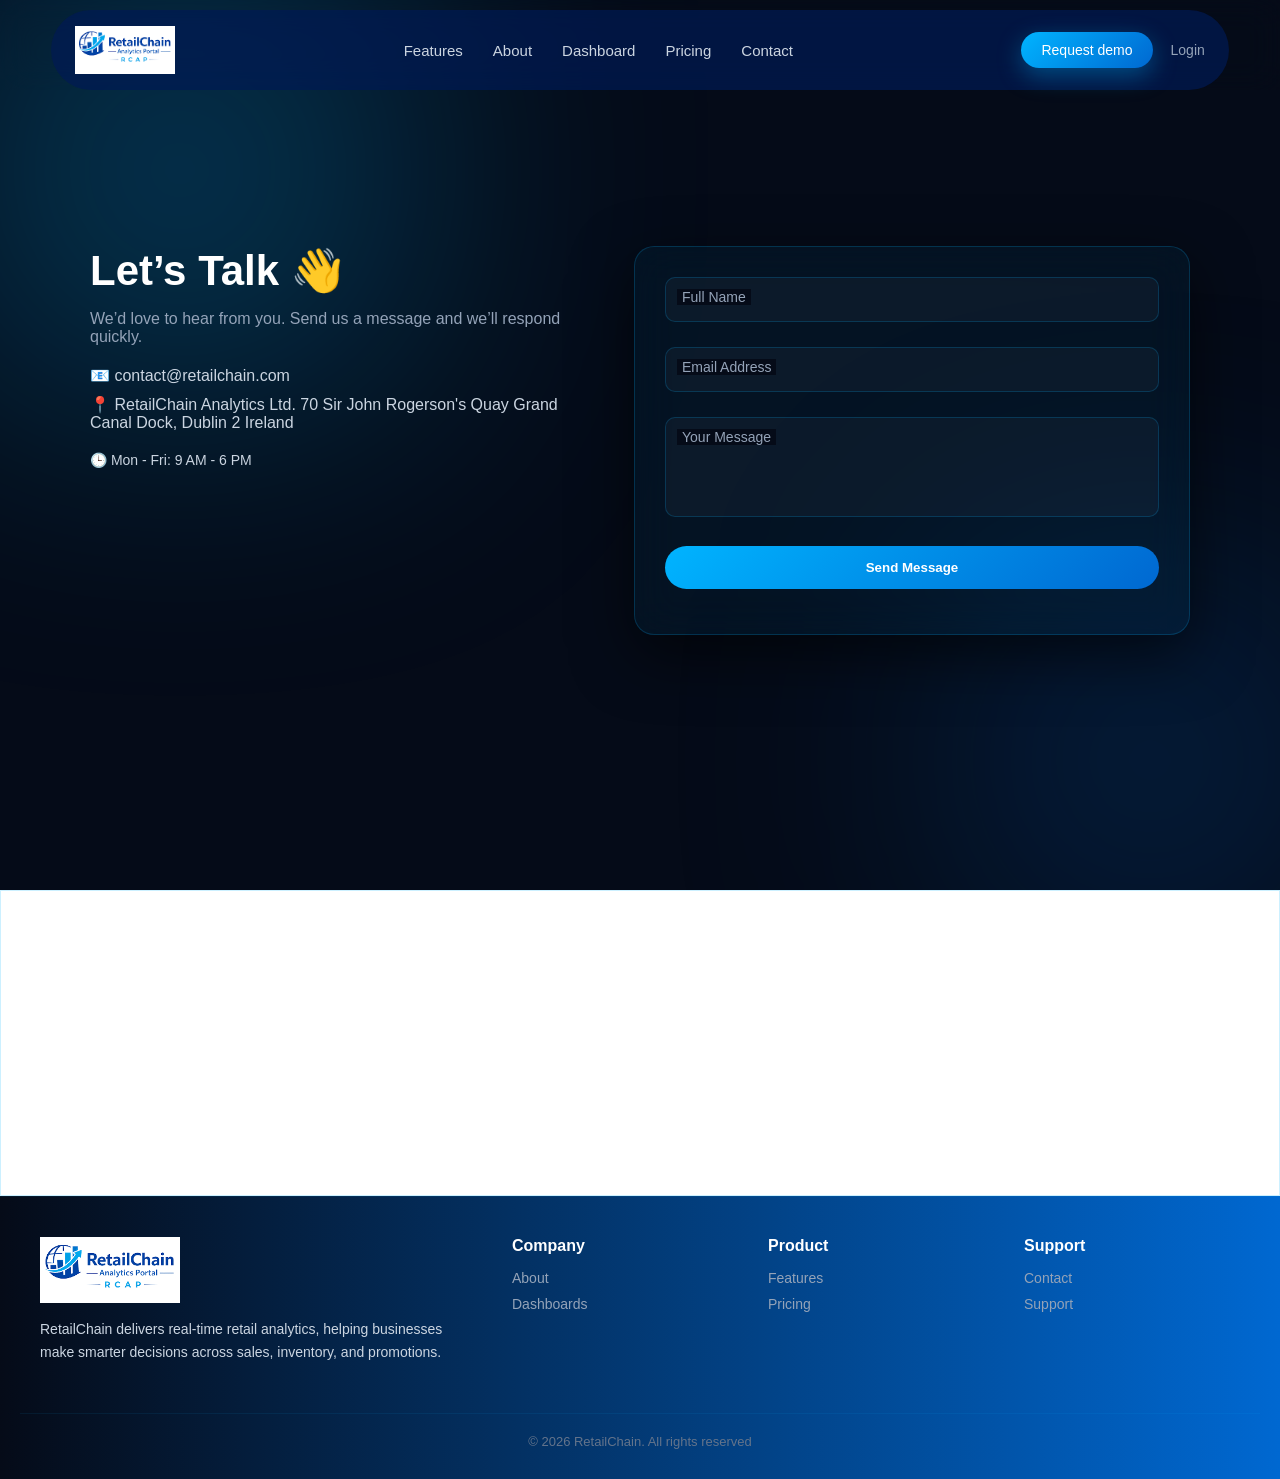
==== commit 3bb864b8: "minor chnages" ====
--- a/contact.html
+++ b/contact.html
@@ -24,7 +24,7 @@
                 <a href="/#solution">About</a>
                 <a href="/#showcase">Dashboard</a>
                 <a href="pricing.html">Pricing</a>
-                <a href="contact.html">contact</a>
+                <a href="contact.html">Contact</a>
                 <div class="nav-actions mobile-cta">
                     <a href="login.html" class="login">Login</a>
                     <a href="javacript:void(0)" class="btn-primary openDemo">Request demo</a>
@@ -170,7 +170,7 @@
         <form class="demo-form" id="demoForm">
             <input type="text" placeholder="Full Name" required>
             <input type="email" placeholder="Email Address" required>
-            <input type="phone" placeholder="Phone Number" required>
+            <input type="phone" maxlength="10" pattern="[0-9]{10}" placeholder="Phone Number" required>
 
 
             <textarea placeholder="Your Message"></textarea>
